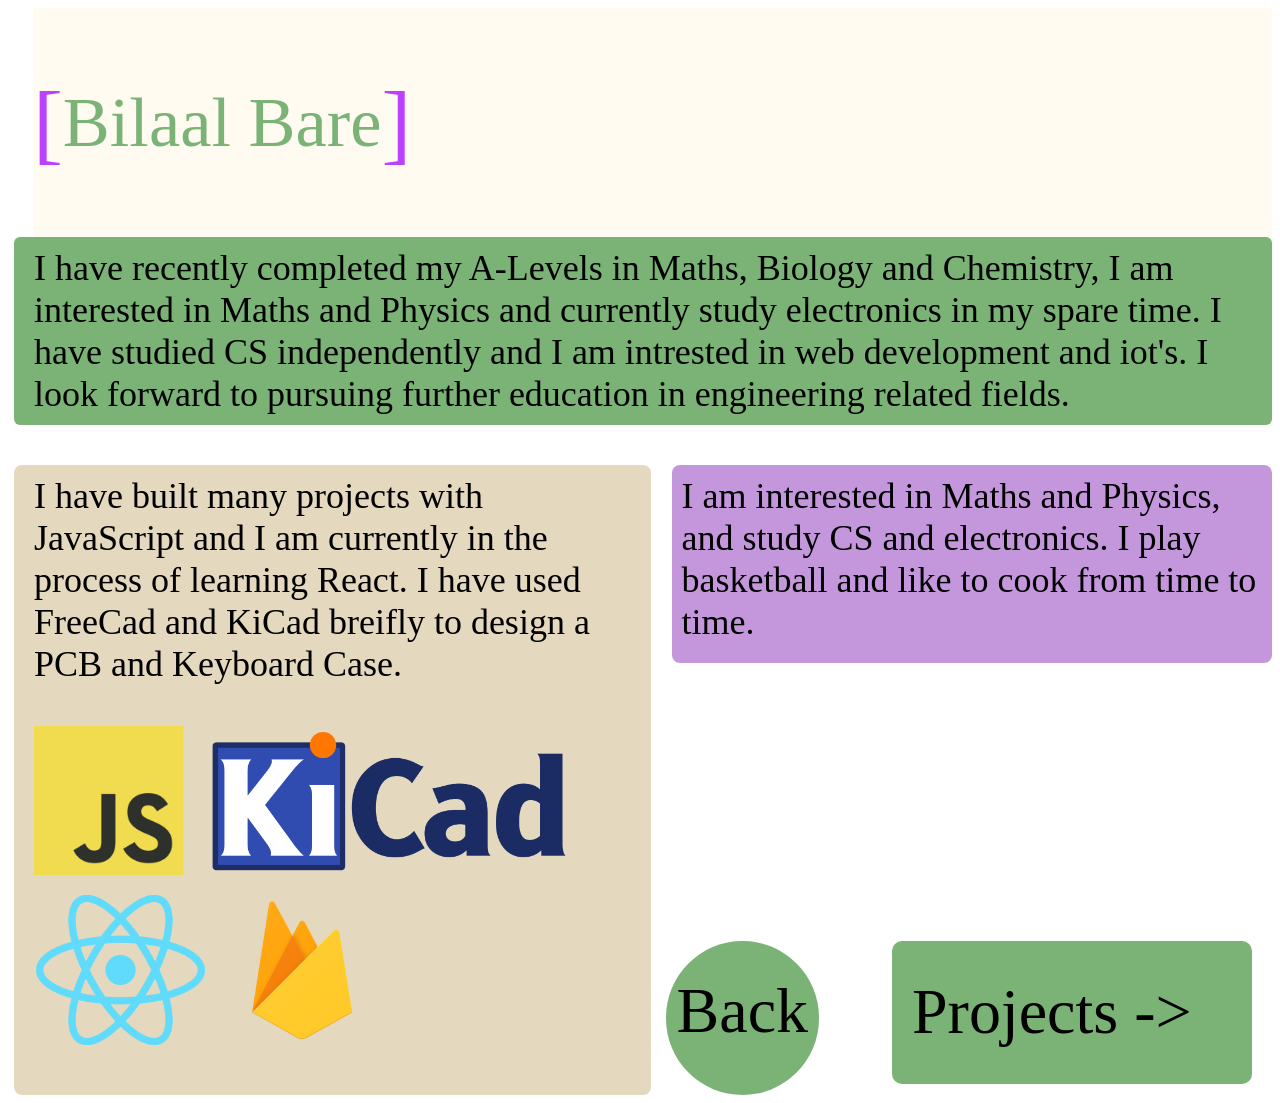
==== About.html @ a4b0f94a "Add files via upload" ====
<!DOCTYPE html>
<html lang="en">
<head>
    <meta charset="UTF-8">
    <meta name="viewport" content="width=device-width, initial-scale=1.0">
    <link rel="stylesheet" href="About.css">
    <link rel="stylesheet" href="Home.css">
    <title>About</title>
</head>
<body>
    <div class="Ccont1 NP" id="d">
        </span><Span class="BR1" id="c">[</Span><span class="a">Bilaal Bare</span><span class="BR2" id="b">]</span></span>
    </div>
    <div class="About">
        <div class="PersonalStatement EntryTitle ">
            I have recently completed my A-Levels in Maths, Biology and Chemistry, I am interested in Maths and Physics and currently study electronics in my spare time. I have studied CS independently 
            and I am intrested in web development and iot's. I look forward to pursuing further education in engineering related fields.
        </div>
        <div class="half">
        <div class="Skills EntryTitle">
            I have built many projects with JavaScript and I am currently in the process of learning React.
            I have used FreeCad and KiCad breifly to design a PCB and Keyboard Case.
            <div class="SkillsIMG">
                <img class="Logo" src="./Assets/JavaScript-logo.png" alt="JavaScript">
                <img class="Logo" src="./Assets/KiCad-Logo.svg.png" alt="KiCad">
                <img class="Logo" src="./Assets/React-icon.svg.png" alt="React">
                <img class="Logo" src="./Assets/48965da2c75390e8c486058c282b35cd.png" alt="FreeCad">
            </div>
        </div>
        <div class="vert">
        <div class="Intrest EntryTitle" id="Skill">
            I am interested in Maths and Physics, and study CS and electronics. I play basketball and like to cook from time to time.
            
        </div>
        <div class="Esc">
            <a href="./Projects.html">
            <div class="Project">
                Projects ->
            </div>
        </a>
        <a href="./index.html">    
        <div class="Back">
                Back
            </div>
        </a>
        </div>
        </div>
    </div>
        
    </div>
</body>
</html>
---- About.css ----
.NP{
    height: 229px;
    display: flex;
    align-items: center;
    margin-left: 25px;
}

.PersonalStatement{
    background-color: #7BB377;
    border-radius: 6px;
    padding: 10px 10px 10px 20px;
}

.Skills{
    width: 50%;
    display: flex;
    flex-direction: column;
    padding: 10px 10px 50px 20px;
    margin-top: 40px;
    background-color: #e4d9be;
    border-radius: 8px;
}

.SkillsIMG{
    margin-top: 40px;
    display: flex;
    gap: 20px;
    flex-wrap: wrap;
    width: 90%;
    height: auto;
}

.Logo{
    height: 150px;
}

.half{
    display: flex;
    gap: 15px;
}

.vert{
    display: flex;
    flex-direction: column;
    width: 50%;
    justify-content: space-between;
}

@media screen and (max-width:800px) {
    .half { flex-direction: column;
    align-items: center;
    }
  }

  @media screen and (max-width:800px) {
    .Skills {width: 100%;
    padding: 10px;
    padding-left: 30px;
    }
    .vert {
        width: 80%;
        margin: auto;
        }

  }


  @media screen and (max-width:800px) {
    .Intrest {
        width: 100%;
    padding: 10px;
    padding-left: 30px;
    }
  }

  @media screen and (max-width:800px) {
    .NP {font-size: 7vh;
    }
    #d{
        width: 50%;
        margin: auto;
        text-align: center;
    }
  }

  @media screen and (max-width:800px) {
    .a {font-size: 7vh;}
    #b {font-size: 8vh;}
    #c { font-size: 8vh;}
    .Esc {margin-top: 40px;}
  }

.Intrest{
    height: auto;
    border-radius: 8px;
    margin-top: 40px;
    padding-top: 10px;
    padding-bottom: 20px;
    padding-left: 10px;
    background-color: #c497dc;
}

.Project{
    padding: 20px;
    width: 25vw;
    height: 8vw;
    margin-top: auto;
    margin-bottom: auto;
    line-height: 8vw;
    margin-right: 20px;
    font-size: 5vw;
    background-color: #7BB377;
    border-radius: 10px;
}

.Back{
    border-radius: 100%;
    height: 12vw;
    line-height: 11vw;
    width: 12vw;

    font-size: 5vw;
    background-color: #7BB377;
    text-align: center;
}

.Esc{
    display: flex;
    flex-direction: row-reverse;
    justify-content: space-between;
}
---- Home.css ----
:root{
    padding: 0px;
    margin: 0px;

}

.Acont{
    width: 100%;
    height: 100vh;
    display: flex;
}

@media screen and (max-width:600px) {
    .Acont { flex-direction: column; }
  }

.Bcont{
    background-color: #FFF5DD;
    width: 65%;
    display: flex;
    flex-direction: column;
}

.BE{
    font-size: 3vw;
    margin-left: 10px;
}

a{
    text-decoration: none;
    color: black;
    height: 95%;
}

.Middle{
    text-decoration: none;
}

.Blogs{
    display: flex;
    overflow-y: scroll;
}

.Entry{
    margin-top: 20px;
}

.EntryDate{
    font-size: 1.6vw;
}

.EntryTitle{
    font-size: 2.2vw;
    margin-left: 6px;
}

.EntryContent{
    font-size: 1.2vw;
    margin-left: 15px;
}

.Ccont{
    width:35%;
    display: flex;
    flex-direction: column;
}

.CcontChild{
    height: 100%;
    font-size:  5.9vw;
    text-align: center;
    display: flex;
    justify-content: center;
    align-items: center;
    background-color: #7BB377;
}

.Ccont3:hover, .Ccont2:hover{
    border: 5px #7BB377 inset;
    background-color: #fff5dd42;
    transition: 100ms;
}

.Ccont1{
    background-color: #fff5dd6b;
    color: #7BB377;
    font-size: 5.5vw;
}

.BR1{
    font-size: 7vw;
    color: #BB41FF;
}

.BR2{
    font-size: 7vw;
    color: #BB41FF;
}

.Ccont2{
    border-bottom:4px #FFF5DD solid;
}

.Ccont3{
    
    border-top: 4px #FFF5DD solid;
}


@media screen and (max-width:600px) {
    .Ccont { width: 100%; 
    height: 350px;
    }
  }
  @media screen and (max-width:600px) {
    .Bcont { width: 100%; }
  }

  .TimeLine{
    margin-top: 30px;
    margin-left: 10px;
    margin-right: 5px;
    display: flex;
    flex-direction: column;
  }

  .dot{
    width: 20px;
    height: 20px;
    border-radius: 100%;
    background-color: #7BB377;
  }

  .TimeLineLine{
    margin-left: 8px;
    width: 3px;
    height: calc(100% + 20px);
    background-color: #BB41FF;
  }

  @media screen and (max-width:1400px) {
    .EntryDate { font-size: 3vh; }
    .EntryTitle {font-size: 4vh;}
    .EntryContent{font-size: 2.5vh;}
    .BE {font-size: 4vh;}
  }
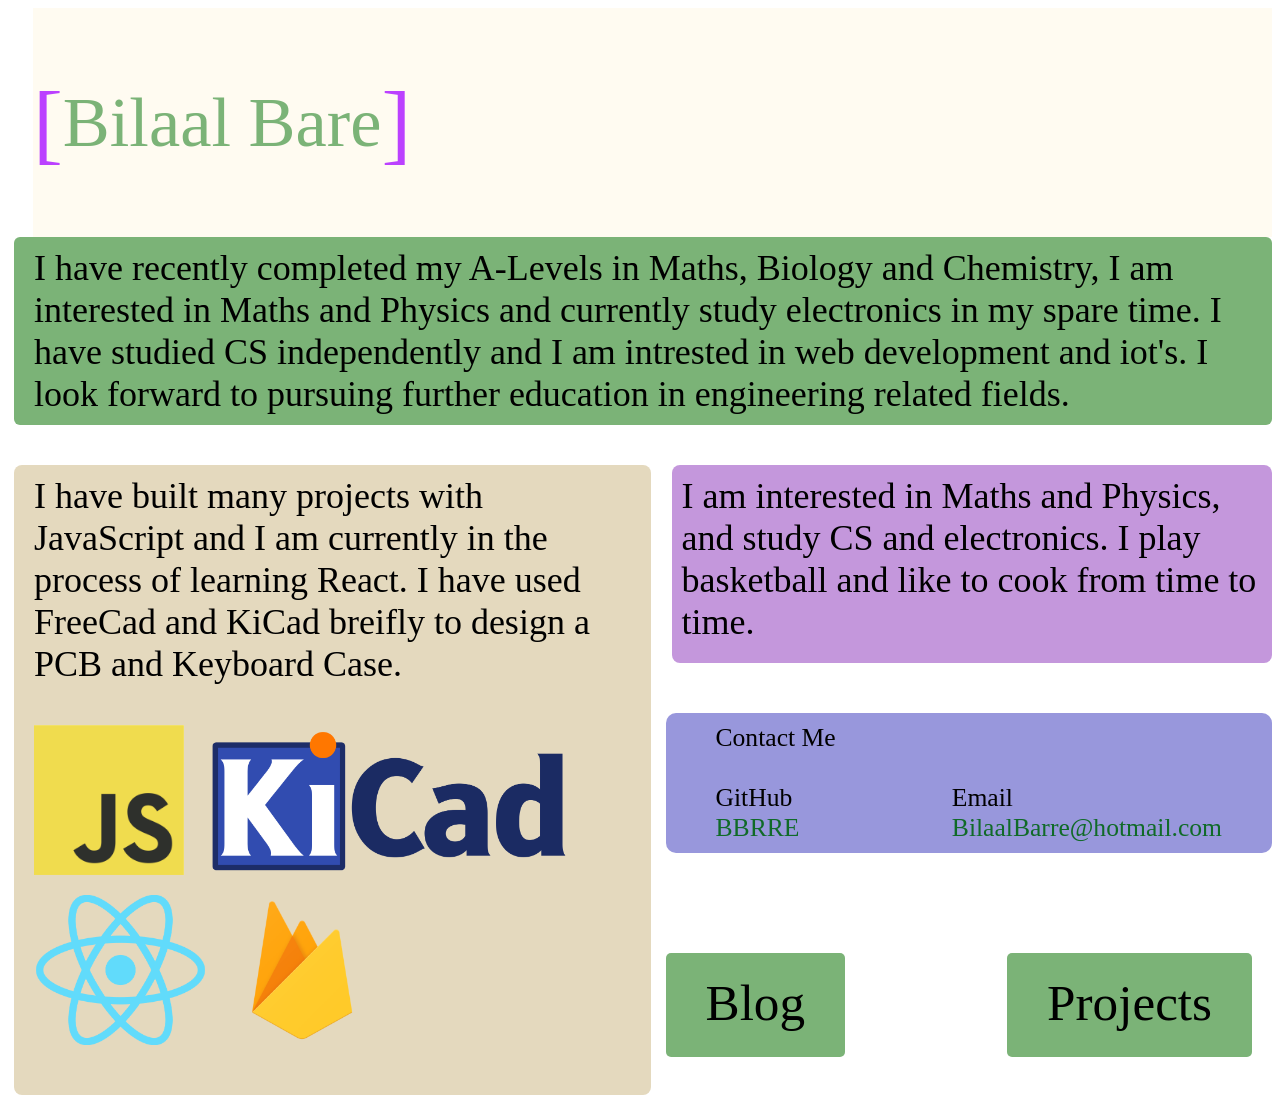
==== commit c4ac5876: "Made it more Mobile Friendly, Animations soon" ====
--- a/About.html
+++ b/About.html
@@ -32,15 +32,23 @@
             I am interested in Maths and Physics, and study CS and electronics. I play basketball and like to cook from time to time.
             
         </div>
+        <div class="Links">
+            Contact Me <br> <br>
+            <div class="LinksFlex">
+           <div> GitHub <br><a class="Lin" target=”_blank” href="https://github.com/BBRRE">BBRRE</a></div>
+           <div>Email <br> <a class="Lin" target=”_blank” href="mailto:bilaalbarre@hotmail.com">BilaalBarre@hotmail.com</a></div>
+        </div>
+
+        </div>
         <div class="Esc">
             <a href="./Projects.html">
             <div class="Project">
-                Projects ->
+                Projects
             </div>
         </a>
         <a href="./index.html">    
         <div class="Back">
-                Back
+                Blog
             </div>
         </a>
         </div>
--- a/About.css
+++ b/About.css
@@ -34,6 +34,10 @@
     height: 150px;
 }
 
+@media screen and (max-width: 800px) {
+    .Logo{ height: 100px;}
+}
+
 .half{
     display: flex;
     gap: 15px;
@@ -43,7 +47,7 @@
     display: flex;
     flex-direction: column;
     width: 50%;
-    justify-content: space-between;
+    justify-content: baseline;
 }
 
 @media screen and (max-width:800px) {
@@ -58,7 +62,7 @@
     padding-left: 30px;
     }
     .vert {
-        width: 80%;
+        width: 100%;
         margin: auto;
         }
 
@@ -66,22 +70,32 @@
 
 
   @media screen and (max-width:800px) {
-    .Intrest {
-        width: 100%;
-    padding: 10px;
-    padding-left: 30px;
+    #Skill {
+    margin: 0px;
+    margin-top: 30px;
+    padding: 15px 60px;
+    margin-bottom: -30px;
+    
     }
   }
 
-  @media screen and (max-width:800px) {
-    .NP {font-size: 7vh;
-    }
+  @media screen and (max-width:1100px) {
     #d{
-        width: 50%;
+        width: 100%;
         margin: auto;
         text-align: center;
+        justify-content: center;
     }
   }
+
+  @media screen and (max-width:1000px) {
+    .NP {font-size: 7vh;
+        width: 100%;
+    }
+    .d{width: 100%;
+    margin: auto;}
+  }
+
 
   @media screen and (max-width:800px) {
     .a {font-size: 7vh;}
@@ -101,25 +115,20 @@
 }
 
 .Project{
-    padding: 20px;
-    width: 25vw;
-    height: 8vw;
-    margin-top: auto;
-    margin-bottom: auto;
-    line-height: 8vw;
+    padding: 20px 40px;
+    height: 5vw;
+    text-align: center;
     margin-right: 20px;
-    font-size: 5vw;
+    font-size: 4vw;
     background-color: #7BB377;
-    border-radius: 10px;
+    border-radius: 5px;
 }
 
 .Back{
-    border-radius: 100%;
-    height: 12vw;
-    line-height: 11vw;
-    width: 12vw;
-
-    font-size: 5vw;
+    border-radius: 5px;
+    padding: 20px 40px;
+    height: 5vw;
+    font-size: 4vw;
     background-color: #7BB377;
     text-align: center;
 }
@@ -128,4 +137,28 @@
     display: flex;
     flex-direction: row-reverse;
     justify-content: space-between;
+}
+
+.Links{
+    margin-bottom: 100px;
+    margin-top: 50px;
+    padding: 10px 50px;
+    font-size: 2vw;
+    background-color: #9897dc;
+    border-radius: 10px;
+}
+
+.LinksFlex{
+    display: flex;
+    justify-content: space-between;
+    flex-wrap: wrap;
+    gap: 20px;
+}
+
+.Lin{
+    color: #106a28;
+}
+
+@media screen and (max-width:800px) {
+    .Links {font-size: 3vh;}
 }
--- a/Home.css
+++ b/Home.css
@@ -75,17 +75,22 @@
     background-color: #7BB377;
 }
 
-.Ccont3:hover, .Ccont2:hover{
-    border: 5px #7BB377 inset;
-    background-color: #fff5dd42;
-    transition: 100ms;
-}
-
 .Ccont1{
     background-color: #fff5dd6b;
     color: #7BB377;
     font-size: 5.5vw;
 }
+
+@media screen and (max-width:600px) {
+    .Ccont1 { font-size: 6vh;}
+  }
+  @media screen and (max-width:600px) {
+    #BR1 { font-size: 6vh;}
+  }
+  @media screen and (max-width:600px) {
+    #BR2 { font-size: 6vh;}
+  }
+
 
 .BR1{
     font-size: 7vw;
@@ -134,7 +139,7 @@
   .TimeLineLine{
     margin-left: 8px;
     width: 3px;
-    height: calc(100% + 20px);
+    height: 100%;
     background-color: #BB41FF;
   }
 
